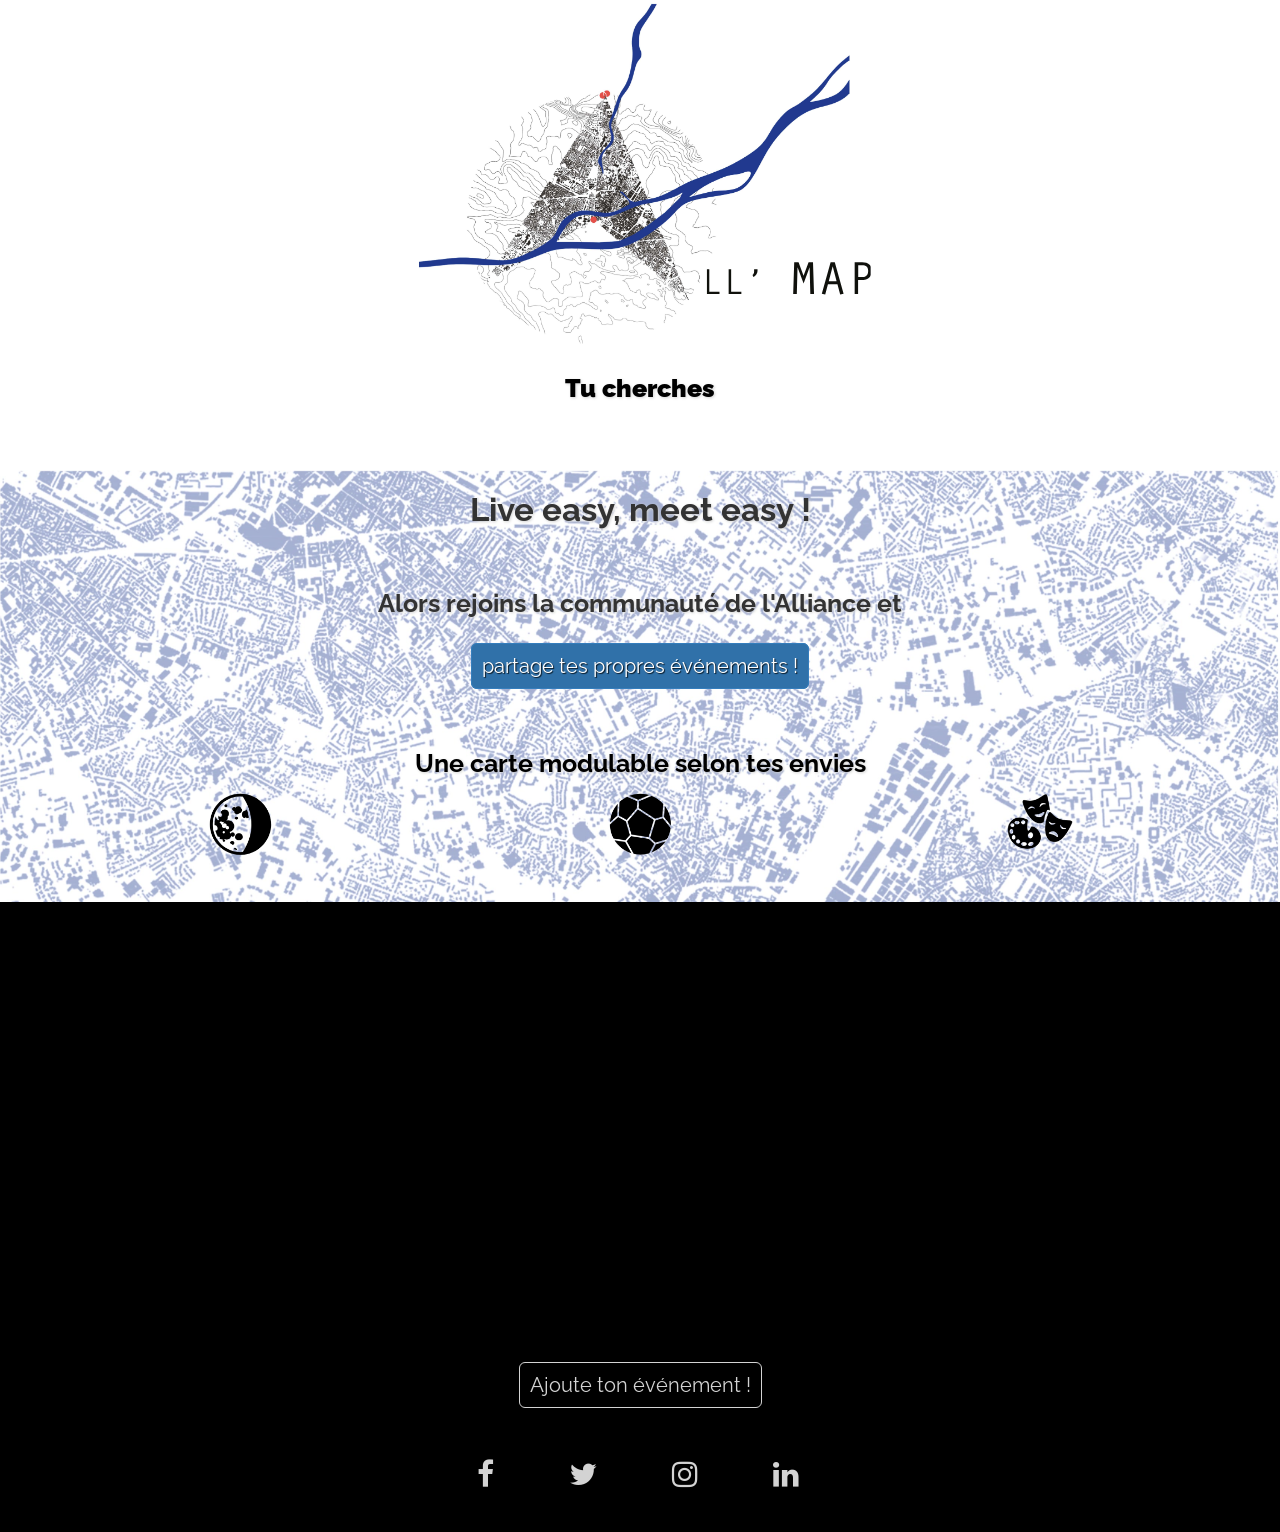
==== index.html @ 4b1d62b8 "update17-03-17-15:06" ====
<html>
  <head>
    <meta charset="utf-8">
    <meta http-equiv="X-UA-Compatible" content="IE=edge">
    <meta name="viewport" content="width=device-width, initial-scale=1">

    <title>CARTE DE L'ALLIANCE</title>

    <meta name="description" content="Carte interactive de l'Alliance">
    <!-- Référencement FB -->
    <meta property="og:title" content="Carte de l'Alliance">
    <meta property="og:image" content="logo">
    <meta property="og:description" content="Tu cherches une soirée, un partenaire de footing ou tout simplement rencontrer des nouveaux étudiants de l'Alliance ? Alors rejoins la communauté et partage tes propres événements !">
    <link rel="stylesheet" href="https://maxcdn.bootstrapcdn.com/bootstrap/3.2.0/css/bootstrap.min.css">
    <link rel="stylesheet" href="https://maxcdn.bootstrapcdn.com/font-awesome/4.6.3/css/font-awesome.min.css">
    <link href="https://fonts.googleapis.com/css?family=Raleway" rel="stylesheet">
    <link rel="stylesheet" type="text/css" href="style.css">


    <script src="js/modernizr.custom.72111.js"></script>
    <style>
      .no-cssanimations .rw-wrapper .rw-sentence span:first-child{
        opacity: 1;
      }
    </style>
    <!-- HTML5 Shim and Respond.js IE8 support of HTML5 elements and media queries -->
    <!-- Leave those next 4 lines if you care about users using IE8 -->
    <!--[if lt IE 9]>
      <script src="https://oss.maxcdn.com/html5shiv/3.7.2/html5shiv.min.js"></script>
      <script src="https://oss.maxcdn.com/respond/1.4.2/respond.min.js"></script>
    <![endif]-->
  </head>
  <body>
  <div id="header">
    <h1><img id="logo" src="image/logo.svg" alt="ALL' MAP"></h1>
    <div class="container">
      <!-- <div class="row">
        <div class="col-xs-8 col-xs-offset-2"> -->
      <section class="rw-wrapper">
        <h2 class="rw-sentence">
          <span>Tu cherches </span><br>
          <div class="rw-words rw-words-1">
            <span class="text-center">une soirée ?</span>
            <span class="text-center">une sortie bar ?</span>
            <span class="text-center">un partenaire de footing ?</span>
            <span class="text-center">une sortie au musée ?</span>
            <span class="text-center">à rencontrer des étudiants de l'Alliance ?</span>
          </div>
          <!--<span id="hidden">à rencontrer des étudiants de l'Alliance ?</span>-->
        </h2>
      </section>
    </div>
  </div>
  <div class="fond_bleu">
    <h1>Live easy, meet easy !</h1>
    <div id="intro">
      
      <div class="click">
        <h2>Alors rejoins la communauté de l'Alliance et </h2> <br>
        <a href="https://rmif.typeform.com/to/QRREgx" class="btn_top" target="_blank">partage tes propres événements !</a>
      </div>
    </div>
    <div id="pictos">
      <h2>Une carte modulable selon tes envies</h2>
      <div class="container">
        <div class="row">
          <div class="col-xs-4">
            <div class="filters">
              <img src="image/soiree.png" alt="Fast" width="100px">
            </div>
          </div>
          <div class="col-xs-4">
            <div class="filters">
              <img src="image/sport.png" alt="Fast" width="100px">
            </div>
          </div>
          <div class="col-xs-4">
            <div class="filters">
              <img src="image/artetculture.png" alt="Fast" width="100px">
            </div>
          </div>
        </div>
      </div>
    </div>
  </div>
  <div class="lowPart">
    <div id="map">
      <iframe width="100%" height="400" frameborder="0" scrolling="no" allowtransparency="true" src="https://mapalist.com/map/625210" width="75%" height="75%"></iframe>
      <!--<iframe src="https://www.google.com/maps/d/embed?mid=1sHN_cOi7YTvOfHV5_gHX_3eRjus" width="75%" height="75%"></iframe>-->
    </div>
    <div id="mask">
    </div>
    <div class="click click_bottom">
      <a href="https://rmif.typeform.com/to/QRREgx" target="_blank" class="btn_bottom">Ajoute ton événement !</a>
    </div>
  </div>
  <div class="footer">
    <ul class='list-inline'>
      <li><a href="http://www.facebook.com"><i class="fa fa-facebook" aria-hidden="true"></i></a></li>
      <li><a href="http://www.twitter.com"><i class="fa fa-twitter" aria-hidden="true"></i></a></li>
      <li><a href="http://www.instagram.com"><i class="fa fa-instagram" aria-hidden="true"></i></a></li>
      <li><a href="http://www.linkedin.com"><i class="fa fa-linkedin" aria-hidden="true"></i></a></li>
    </ul>
  </div>


    <!-- Including Bootstrap JS (with its jQuery dependency) so that dynamic components work -->
    <script src="https://ajax.googleapis.com/ajax/libs/jquery/1.11.1/jquery.min.js"></script>
    <script src="https://maxcdn.bootstrapcdn.com/bootstrap/3.2.0/js/bootstrap.min.js"></script>
  </body>
</html>
---- style.css ----
body{
	font-family: 'Raleway', sans-serif;
	text-align: center;
	font-size:18px;
}

div{
	padding: 30px;
	font-family: 'Raleway', sans-serif;
	text-align: center;
}

h1{
	font-size: 33px;
    line-height: 80px;
	margin-top:0px;
	font-weight: bolder;
	text-shadow: 1px 1px 3px lightgrey;
}

h2{
	font-size:25px;
	margin-top:0px;
	text-shadow: 1px 1px 3px lightgrey;
	font-weight: bolder;
}

.footer {
	background-color: black;
	color: white;
}
.footer a {
	color: lightgrey;
	font-size: 30px;
	margin:30px;
}
.footer a:hover {
	color: white;
}

.filters, .row, .container, .col-xs-4, .click{
	padding: 0px;
}

#header{
	text-shadow: 1px 1px 3px lightgrey;
	/*background-color: rgb(13,45,164);*/
	color: black;
	margin-top: 0px;
	padding-top: 0px;
	padding-bottom: 10px
}
#intro {
	text-align: center;
}
#intro, .lowPart{
    margin-bottom:0px;
	text-shadow: 1px 1px 1px rgba(255,255,255,0.8);
}

.click{
	margin-top: 0px;
	text-shadow: 1px 1px 1px rgba(0,0,0,0.8);
}
.lowPart {
	background-color: black;
	background-size: cover;
}

#hidden {
	color: rgba(255,255,255,0);
}
#logo {
	width:40%;
}
.fond_bleu {
	background-image: linear-gradient(0deg, rgba(255,255,255,0.6) 0%, rgba(255,255,255,0.6) 90%), url("image/fondbleu.svg");
	background-size: cover;
	padding:0px;
}
.btn_top {
	padding: 10px;
	font-style: normal;
	color: white;
    font-size: 20px;
    line-height: 1.33;
    font-weight: 400;
	background-color: #3071a9;
    border: 1px solid transparent;
	border-color: #357ebd;
    border-radius: 6px;
    text-align: center;
    white-space: nowrap;
}
.btn_top:hover {
	text-decoration: none;
	background-color: #20388E;
	font-style: normal;
	color: white;
}
.btn_bottom {
	padding: 10px;
	font-style: normal;
	color: lightgrey;
    font-size: 20px;
    line-height: 1.33;
    font-weight: 400;
	background-color: rgba(255,255,255,0.00);
    border: 1px solid transparent;
	border-color: lightgrey;
    border-radius: 6px;
    text-align: center;
    white-space: nowrap;
}
.click_bottom {
	margin-top: -80px;
}
.btn_bottom:hover {
	text-decoration: none;
	background-color: rgba(255,255,255,0.00);
	border-color: white;
	color: white;
}
#pictos {
	padding: 40px;
	color: black;
	text-shadow: 1px 1px 1px lightgrey;
}
#mask {
	position: relative;
	top: -90px;
	background-color: black;
	background-size: cover;
}
.text-center {
	text-align: center;
    left: 0px;
    right: 0px;
}










.rw-wrapper{
	text-align: center;
	font-size:25px;
	margin-top:0px;
	/*text-shadow: 1px 1px 3px lightgrey;*/
	font-weight: bolder;

	font-family: 'Raleway', sans-serif;
	/*position: relative;*/
	/*margin: 110px auto 0 auto;*/
	padding: 20px;
	margin-bottom: 10px;
}
.rw-sentence{
	font-size:25px;
	margin-top:0px;
	text-shadow: 1px 1px 3px lightgrey;
	font-weight: bolder;
	margin: 0;
	text-align: center;
	/*text-shadow: 1px 1px 1px rgba(255,255,255,0.8);*/
}
.rw-sentence span{
	text-align: center;
	font-size:25px;
	margin-top:0px;
	/*text-shadow: 1px 1px 3px lightgrey;*/
	font-weight: bolder;
	/*color: #444;*/
	/*white-space: nowrap;*/
}
.rw-words{
	font-size:25px;
	margin-top:0px;
	/*text-shadow: 1px 1px 3px lightgrey;*/
	font-weight: bolder;
	display: inline;
	text-indent: 0px;
	text-align: center;
}
.rw-words span{
	position: relative;
	text-align: center;
	text-indent: 0px;
	opacity: 0;
	overflow: visible;
}
.rw-words-1 span{
	position: absolute;
	opacity: 0;
	overflow: visible;
	/*color: #6b969d;*/
	-webkit-animation: rotateWord 18s linear infinite 0s;
	-ms-animation: rotateWord 18s linear infinite 0s;
	animation: rotateWord 15s linear infinite 0s;
}
.rw-words-1 span:nth-child(2) { 
    -webkit-animation-delay: 3s; 
	-ms-animation-delay: 3s; 
	animation-delay: 3s; 
	/*color: #6b889d;*/
}
.rw-words-1 span:nth-child(3) { 
    -webkit-animation-delay: 6s; 
	-ms-animation-delay: 6s; 
	animation-delay: 6s; 
	/*color: #6b739d;	*/
}
.rw-words-1 span:nth-child(4) { 
    -webkit-animation-delay: 9s; 
	-ms-animation-delay: 9s; 
	animation-delay: 9s; 
	/*color: #7a6b9d;*/
}
.rw-words-1 span:nth-child(5) { 
    -webkit-animation-delay: 12s; 
	-ms-animation-delay: 12s; 
	animation-delay: 12s; 
	/*color: #8d6b9d;*/
}
.rw-words-1 span:nth-child(6) { 
    -webkit-animation-delay: 15s; 
	-ms-animation-delay: 15s; 
	animation-delay: 15s; 
	/*color: #9b6b9d;*/
}
@-webkit-keyframes rotateWord {
    0% { opacity: 0; }
    2% { opacity: 0; -webkit-transform: translateY(-30px); }
	5% { opacity: 1; -webkit-transform: translateY(0px);}
    17% { opacity: 1; -webkit-transform: translateY(0px); }
	20% { opacity: 0; -webkit-transform: translateY(30px); }
	80% { opacity: 0; }
    100% { opacity: 0; }
}
@-ms-keyframes rotateWord {
    0% { opacity: 0; }
    2% { opacity: 0; -ms-transform: translateY(-30px); }
	5% { opacity: 1; -ms-transform: translateY(0px);}
    17% { opacity: 1; -ms-transform: translateY(0px); }
	20% { opacity: 0; -ms-transform: translateY(30px); }
	80% { opacity: 0; }
    100% { opacity: 0; }
}
@keyframes rotateWord {
    0% { opacity: 0; }
    2% { opacity: 0; -webkit-transform: translateY(-30px); transform: translateY(-30px); }
	5% { opacity: 1; -webkit-transform: translateY(0px); transform: translateY(0px);}
    17% { opacity: 1; -webkit-transform: translateY(0px); transform: translateY(0px); }
	20% { opacity: 0; -webkit-transform: translateY(30px); transform: translateY(30px); }
	80% { opacity: 0; }
    100% { opacity: 0; }
}
@media screen and (max-width: 768px){
	.rw-sentence { font-size: 18px; }
}
@media screen and (max-width: 320px){
	.rw-sentence { font-size: 9px; }
}


/*translate(-1px, -201px)*/
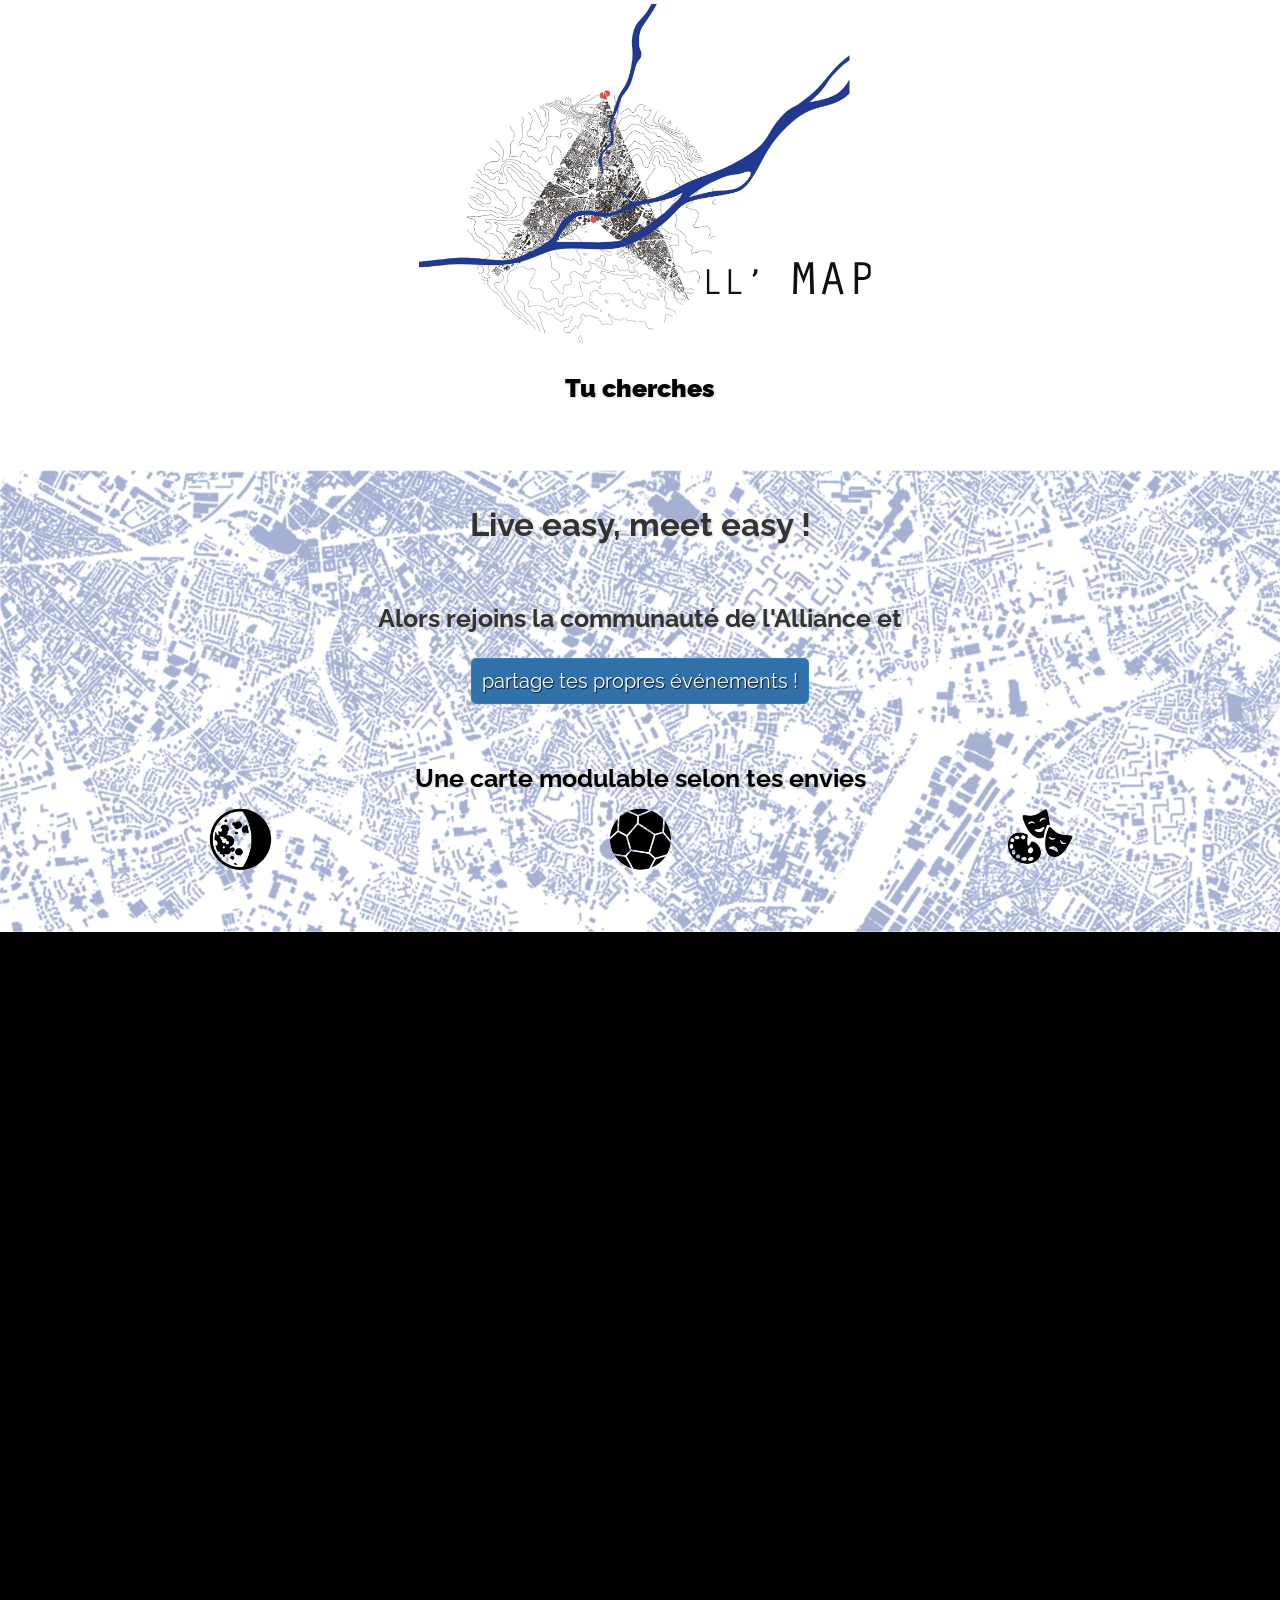
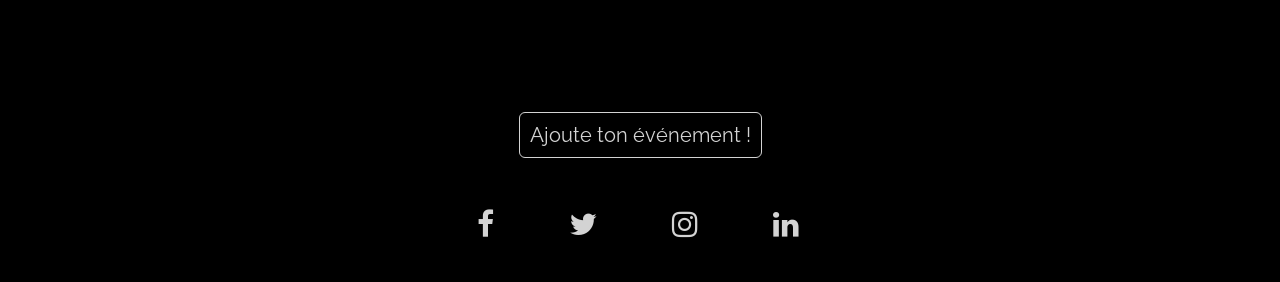
==== commit 40816760: "map-size-fix" ====
--- a/index.html
+++ b/index.html
@@ -4,11 +4,11 @@
     <meta http-equiv="X-UA-Compatible" content="IE=edge">
     <meta name="viewport" content="width=device-width, initial-scale=1">
 
-    <title>CARTE DE L'ALLIANCE</title>
+    <title>All'Map</title>
 
-    <meta name="description" content="Carte interactive de l'Alliance">
+    <meta name="description" content="Carte interactive permettant aux étudiants de l'Alliance de se rencontrer via des événements géolocalisés">
     <!-- Référencement FB -->
-    <meta property="og:title" content="Carte de l'Alliance">
+    <meta property="og:title" content="All'Map">
     <meta property="og:image" content="logo">
     <meta property="og:description" content="Tu cherches une soirée, un partenaire de footing ou tout simplement rencontrer des nouveaux étudiants de l'Alliance ? Alors rejoins la communauté et partage tes propres événements !">
     <link rel="stylesheet" href="https://maxcdn.bootstrapcdn.com/bootstrap/3.2.0/css/bootstrap.min.css">
@@ -85,7 +85,7 @@
   </div>
   <div class="lowPart">
     <div id="map">
-      <iframe width="100%" height="400" frameborder="0" scrolling="no" allowtransparency="true" src="https://mapalist.com/map/625210" width="75%" height="75%"></iframe>
+      <iframe frameborder="0" scrolling="no" allowtransparency="true" src="https://mapalist.com/map/625210" width="80%" height="80%"></iframe>
       <!--<iframe src="https://www.google.com/maps/d/embed?mid=1sHN_cOi7YTvOfHV5_gHX_3eRjus" width="75%" height="75%"></iframe>-->
     </div>
     <div id="mask">
--- a/style.css
+++ b/style.css
@@ -76,7 +76,7 @@
 .fond_bleu {
 	background-image: linear-gradient(0deg, rgba(255,255,255,0.6) 0%, rgba(255,255,255,0.6) 90%), url("image/fondbleu.svg");
 	background-size: cover;
-	padding:0px;
+	padding:15px;
 }
 .btn_top {
 	padding: 10px;
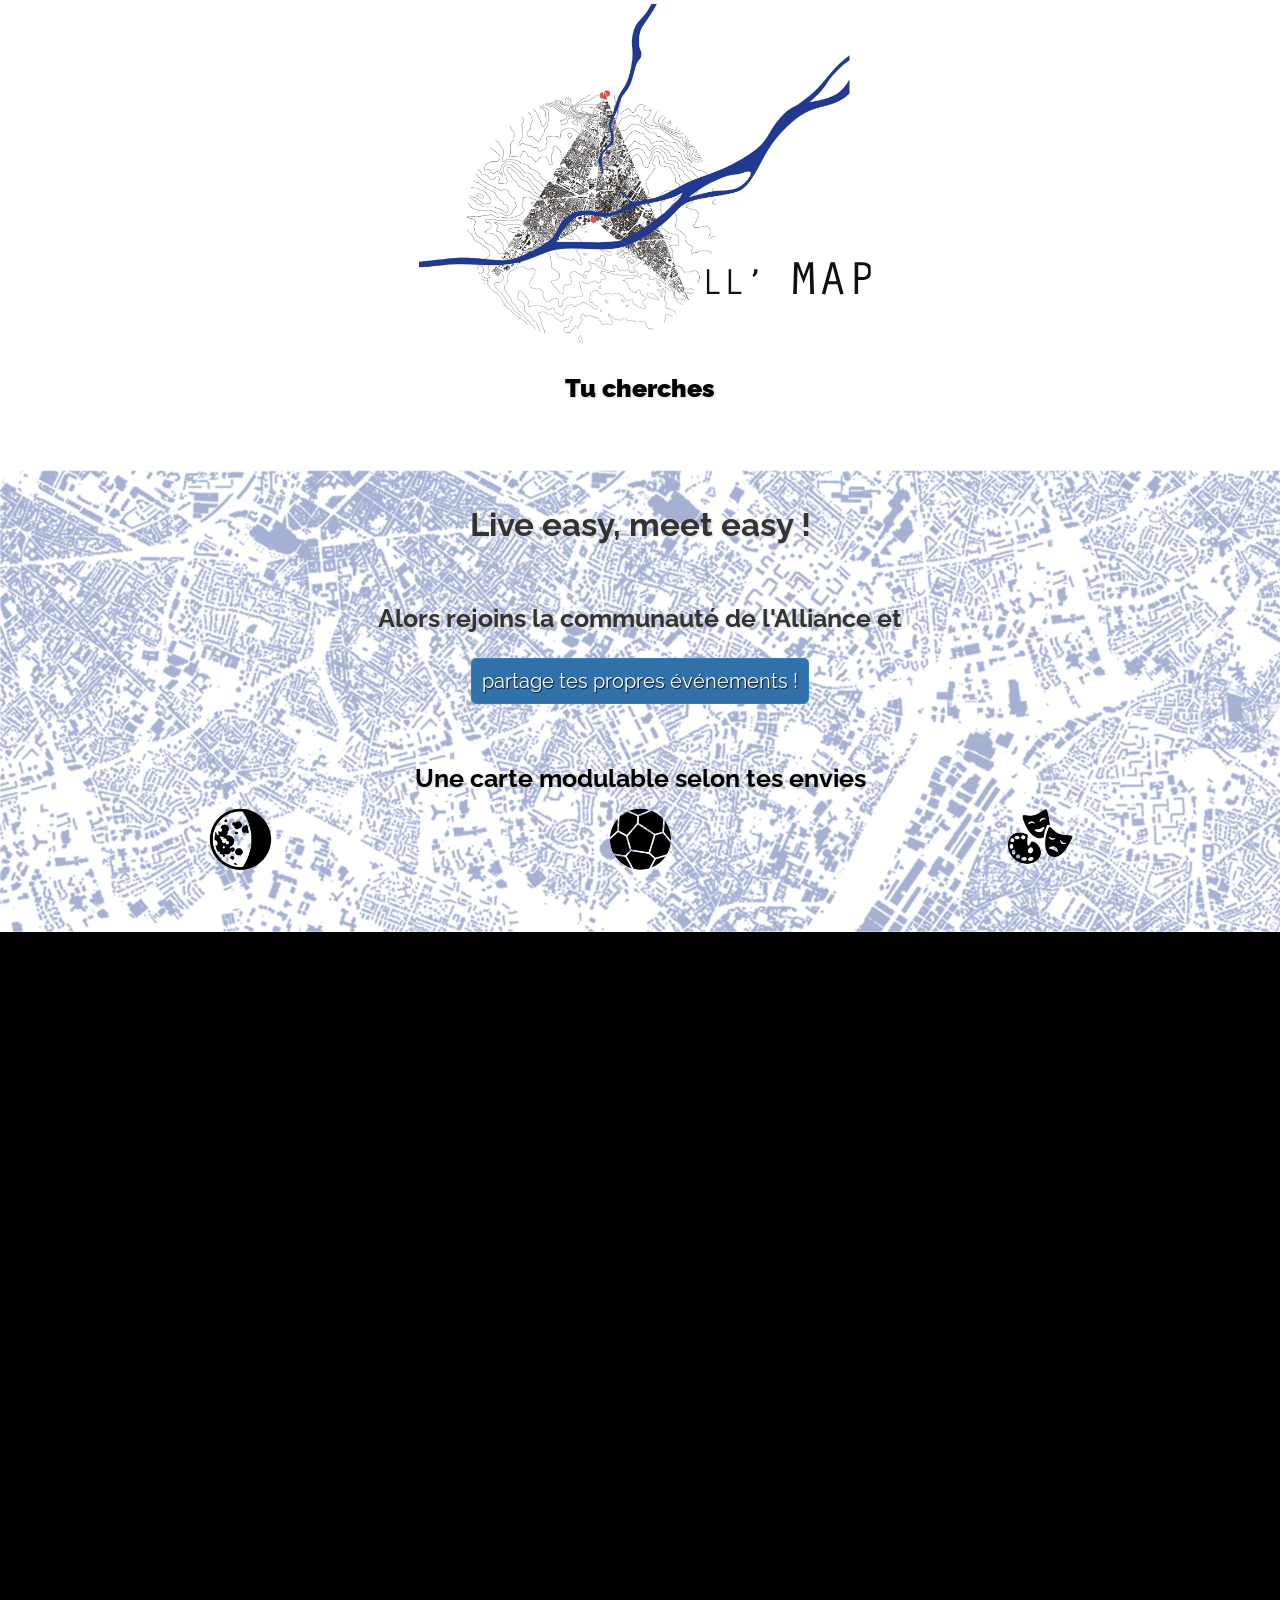
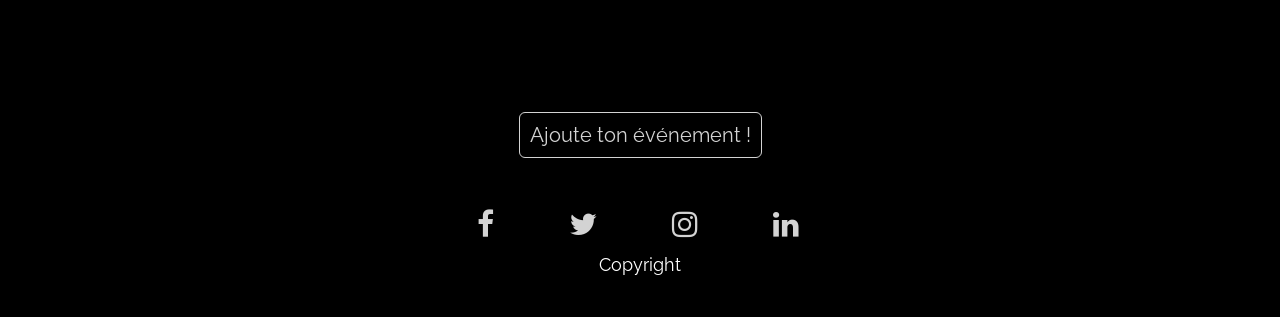
==== commit 74feb031: "fav add" ====
--- a/index.html
+++ b/index.html
@@ -7,14 +7,17 @@
     <title>All'Map</title>
 
     <meta name="description" content="Carte interactive permettant aux étudiants de l'Alliance de se rencontrer via des événements géolocalisés">
+
     <!-- Référencement FB -->
     <meta property="og:title" content="All'Map">
-    <meta property="og:image" content="logo">
+    <meta property="og:image" content="image/logo.svg">
     <meta property="og:description" content="Tu cherches une soirée, un partenaire de footing ou tout simplement rencontrer des nouveaux étudiants de l'Alliance ? Alors rejoins la communauté et partage tes propres événements !">
     <link rel="stylesheet" href="https://maxcdn.bootstrapcdn.com/bootstrap/3.2.0/css/bootstrap.min.css">
     <link rel="stylesheet" href="https://maxcdn.bootstrapcdn.com/font-awesome/4.6.3/css/font-awesome.min.css">
     <link href="https://fonts.googleapis.com/css?family=Raleway" rel="stylesheet">
     <link rel="stylesheet" type="text/css" href="style.css">
+    <link rel="icon" type="image/jpg" href="favicon.jpg" />
+
 
 
     <script src="js/modernizr.custom.72111.js"></script>
@@ -101,6 +104,7 @@
       <li><a href="http://www.instagram.com"><i class="fa fa-instagram" aria-hidden="true"></i></a></li>
       <li><a href="http://www.linkedin.com"><i class="fa fa-linkedin" aria-hidden="true"></i></a></li>
     </ul>
+    <p>Copyright</p>
   </div>
 
 
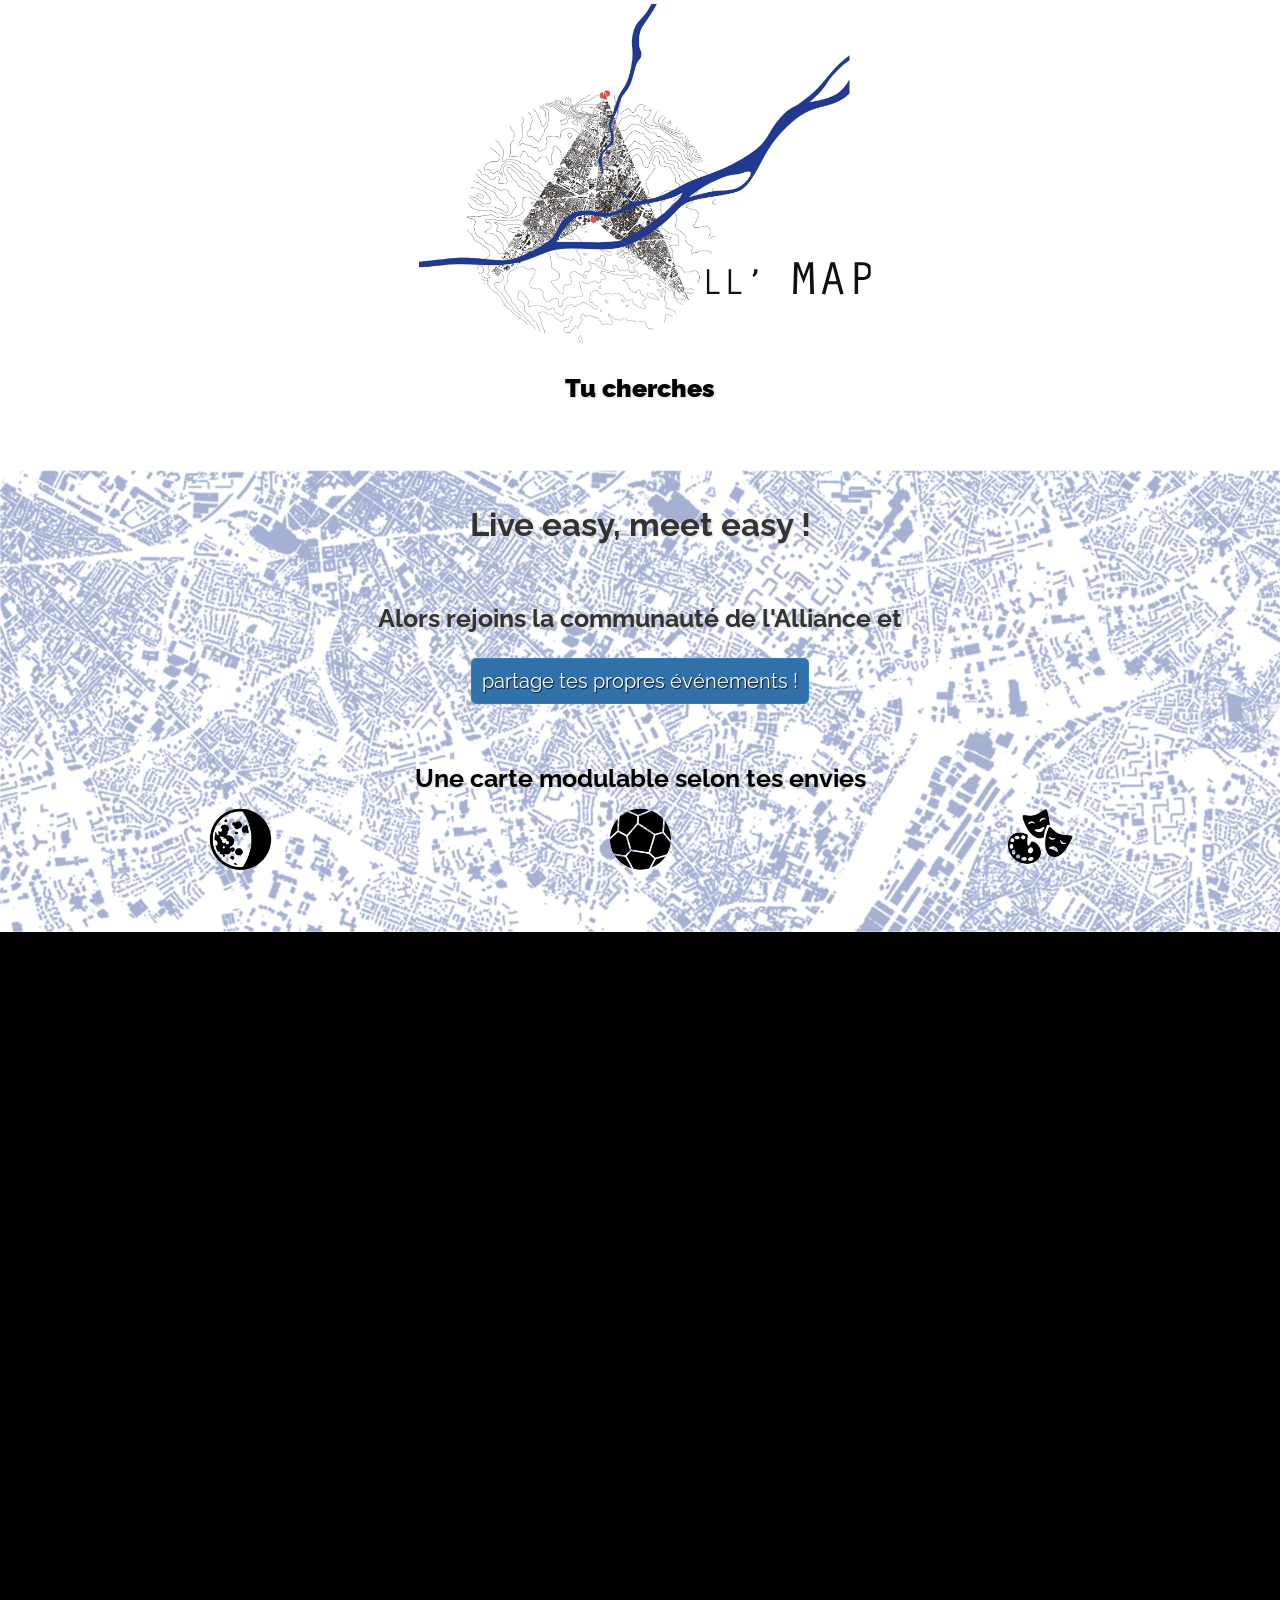
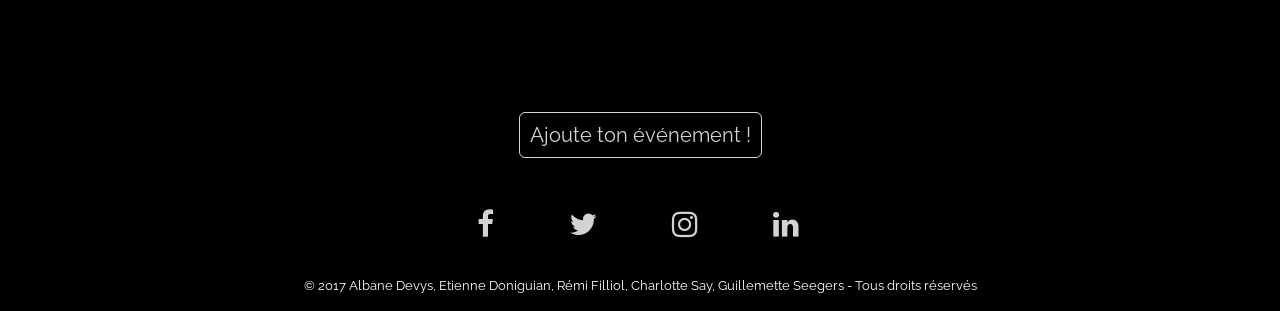
==== commit 05b4324a: "copyright" ====
--- a/index.html
+++ b/index.html
@@ -104,7 +104,7 @@
       <li><a href="http://www.instagram.com"><i class="fa fa-instagram" aria-hidden="true"></i></a></li>
       <li><a href="http://www.linkedin.com"><i class="fa fa-linkedin" aria-hidden="true"></i></a></li>
     </ul>
-    <p>Copyright</p>
+    <br><p style="font-size:13px"> &copy 2017 Albane Devys, Etienne Doniguian, Rémi Filliol, Charlotte Say, Guillemette Seegers - Tous droits réservés</p>
   </div>
 
 
--- a/style.css
+++ b/style.css
@@ -28,6 +28,7 @@
 .footer {
 	background-color: black;
 	color: white;
+	padding-bottom: 5px; 
 }
 .footer a {
 	color: lightgrey;
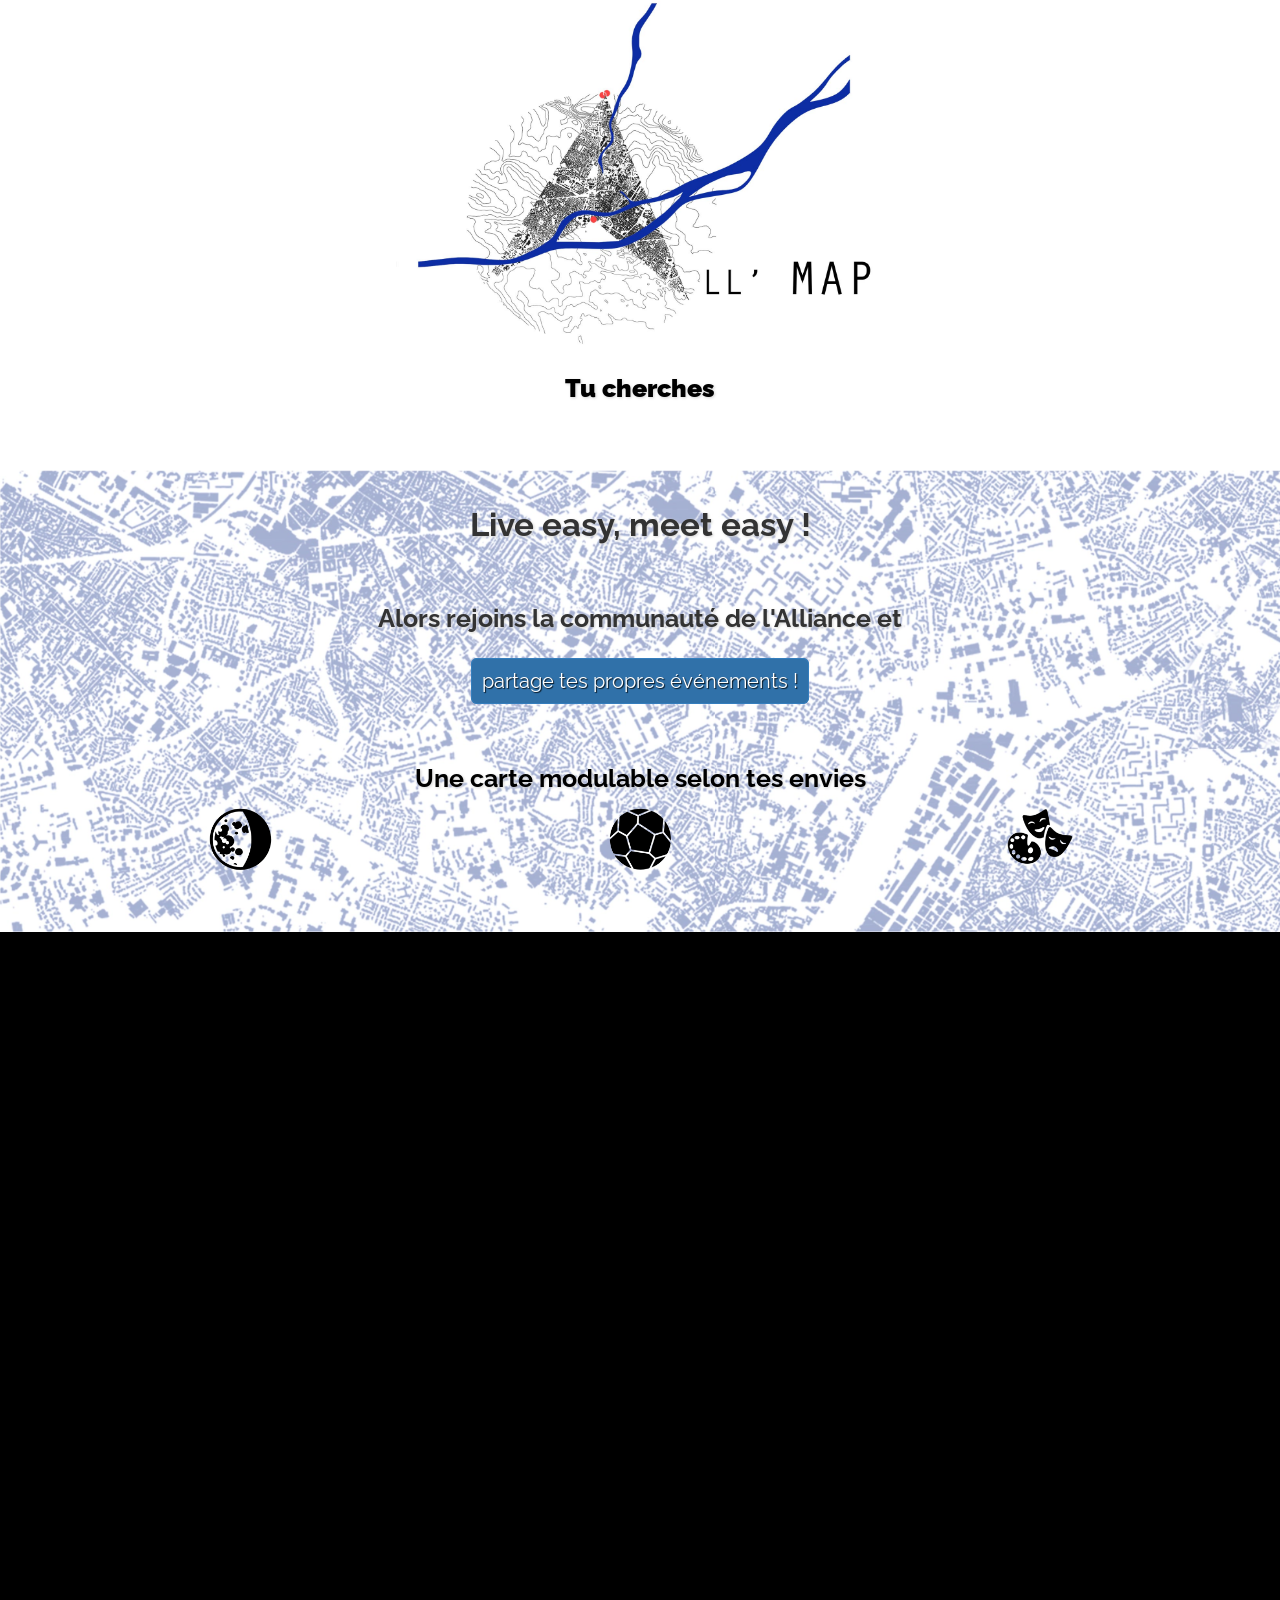
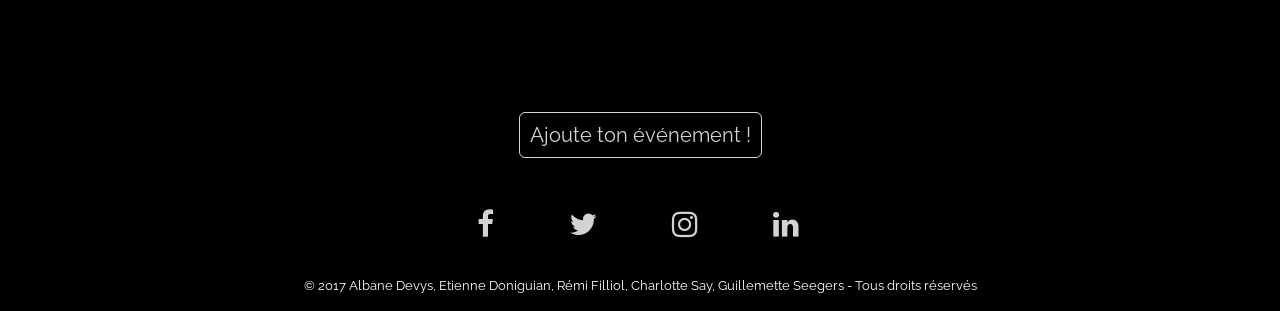
==== commit 336df0dc: "logo" ====
--- a/index.html
+++ b/index.html
@@ -10,7 +10,7 @@
 
     <!-- Référencement FB -->
     <meta property="og:title" content="All'Map">
-    <meta property="og:image" content="image/logo.svg">
+    <meta property="og:image" content="image/logo.jpg">
     <meta property="og:description" content="Tu cherches une soirée, un partenaire de footing ou tout simplement rencontrer des nouveaux étudiants de l'Alliance ? Alors rejoins la communauté et partage tes propres événements !">
     <link rel="stylesheet" href="https://maxcdn.bootstrapcdn.com/bootstrap/3.2.0/css/bootstrap.min.css">
     <link rel="stylesheet" href="https://maxcdn.bootstrapcdn.com/font-awesome/4.6.3/css/font-awesome.min.css">
@@ -35,7 +35,7 @@
   </head>
   <body>
   <div id="header">
-    <h1><img id="logo" src="image/logo.svg" alt="ALL' MAP"></h1>
+    <h1><img id="logo" src="image/logo.jpg" alt="ALL' MAP"></h1>
     <div class="container">
       <!-- <div class="row">
         <div class="col-xs-8 col-xs-offset-2"> -->
